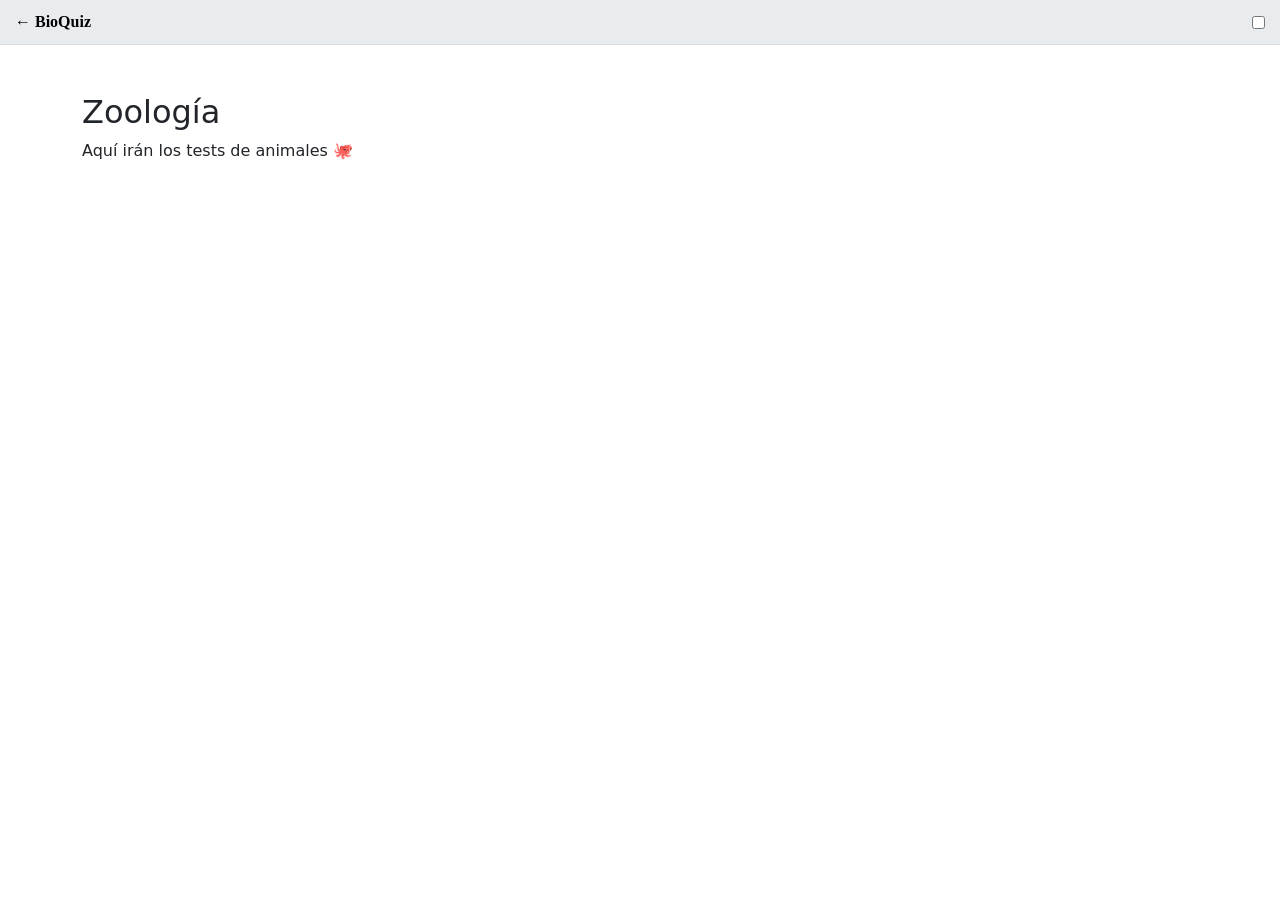
==== zoologia.html @ 0777a70a "Base de la página" ====
<!DOCTYPE html>
<html lang="es">

<head>
    <meta charset="UTF-8">
    <title>Zoología - BioQuiz</title>

    <link href="https://cdn.jsdelivr.net/npm/bootstrap@5.3.3/dist/css/bootstrap.min.css" rel="stylesheet">

    <style>
        body {
            background: white;
            transition: 0.3s;
            margin: 0;
        }

        .custom-navbar {
            background: #e9ecef;
            padding: 10px 15px;
            display: flex;
            justify-content: space-between;
            align-items: center;
            border-bottom: 1px solid #ddd;
        }

        .brand {
            font-weight: bold;
            font-family: Georgia, serif;
            text-decoration: none;
            color: black;
        }

        body.dark {
            background: #111;
            color: white;
        }

        body.dark .custom-navbar {
            background: #222;
            border-bottom: 1px solid #333;
        }
    </style>
</head>

<body>

    <!-- NAVBAR -->
    <div class="custom-navbar">
        <a href="index.html" class="brand">← BioQuiz</a>

        <input type="checkbox" id="darkModeSwitch">
    </div>

    <!-- CONTENIDO -->
    <div class="container mt-5">
        <h2>Zoología</h2>
        <p>Aquí irán los tests de animales 🐙</p>
    </div>

    <script>
        document.addEventListener("DOMContentLoaded", () => {
            const sw = document.getElementById("darkModeSwitch");

            sw.addEventListener("change", () => {
                document.body.classList.toggle("dark");
            });
        });
    </script>

</body>

</html>
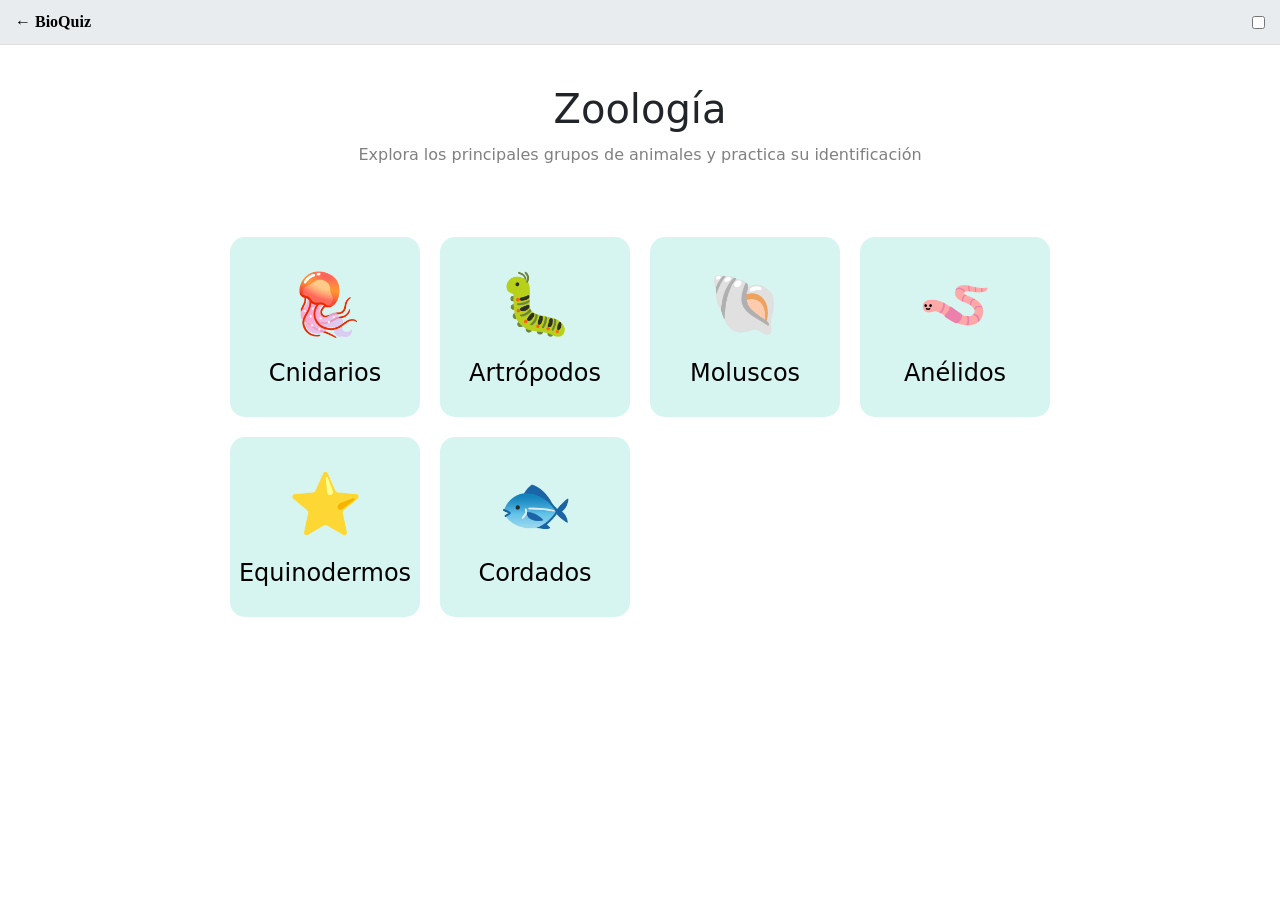
==== commit d9c015b5: "Mejora y creacion de cnidarios" ====
--- a/zoologia.html
+++ b/zoologia.html
@@ -14,6 +14,7 @@
             margin: 0;
         }
 
+        /* NAVBAR */
         .custom-navbar {
             background: #e9ecef;
             padding: 10px 15px;
@@ -39,6 +40,65 @@
             background: #222;
             border-bottom: 1px solid #333;
         }
+
+        body.dark .brand {
+            color: white !important;
+        }
+
+        /* TÍTULO */
+        h1 {
+            text-align: center;
+            margin-top: 40px;
+            margin-bottom: 10px;
+        }
+
+        .subtitle {
+            text-align: center;
+            margin-bottom: 30px;
+            color: gray;
+        }
+
+        /* GRID */
+        .grid {
+            display: grid;
+            grid-template-columns: repeat(auto-fit, minmax(180px, 1fr));
+            gap: 20px;
+            padding: 40px;
+            max-width: 900px;
+            margin: auto;
+        }
+
+        /* CUADRADOS */
+        .card-box {
+            background: #d7f5f0;
+            border-radius: 15px;
+            height: 180px;
+
+            display: flex;
+            justify-content: center;
+            align-items: center;
+            text-align: center;
+
+            text-decoration: none;
+            color: black;
+
+            transition: 0.2s;
+        }
+
+        .card-box:hover {
+            transform: translateY(-6px);
+        }
+
+        .emoji {
+            font-size: 60px;
+            display: block;
+            margin-bottom: 10px;
+        }
+
+        body.dark .card-box {
+            background: #2a4f4a;
+            color: white;
+        }
     </style>
 </head>
 
@@ -52,14 +112,64 @@
     </div>
 
     <!-- CONTENIDO -->
-    <div class="container mt-5">
-        <h2>Zoología</h2>
-        <p>Aquí irán los tests de animales 🐙</p>
+    <h1>Zoología</h1>
+
+    <p class="subtitle">
+        Explora los principales grupos de animales y practica su identificación
+    </p>
+
+    <div class="grid">
+
+        <a href="cnidarios.html" class="card-box">
+            <div>
+                <span class="emoji">🪼</span>
+                <h4>Cnidarios</h4>
+            </div>
+        </a>
+
+        <a href="artropodos.html" class="card-box">
+            <div>
+                <span class="emoji">🐛</span>
+                <h4>Artrópodos</h4>
+            </div>
+        </a>
+
+        <a href="moluscos.html" class="card-box">
+            <div>
+                <span class="emoji">🐚</span>
+                <h4>Moluscos</h4>
+            </div>
+        </a>
+
+        <a href="anelidos.html" class="card-box">
+            <div>
+                <span class="emoji">🪱</span>
+                <h4>Anélidos</h4>
+            </div>
+        </a>
+
+        <a href="equinodermos.html" class="card-box">
+            <div>
+                <span class="emoji">⭐</span>
+                <h4>Equinodermos</h4>
+            </div>
+        </a>
+
+        <a href="cordados.html" class="card-box">
+            <div>
+                <span class="emoji">🐟</span>
+                <h4>Cordados</h4>
+            </div>
+        </a>
+
     </div>
 
+    <!-- JS MODO OSCURO -->
     <script>
         document.addEventListener("DOMContentLoaded", () => {
             const sw = document.getElementById("darkModeSwitch");
+
+            if (!sw) return;
 
             sw.addEventListener("change", () => {
                 document.body.classList.toggle("dark");
